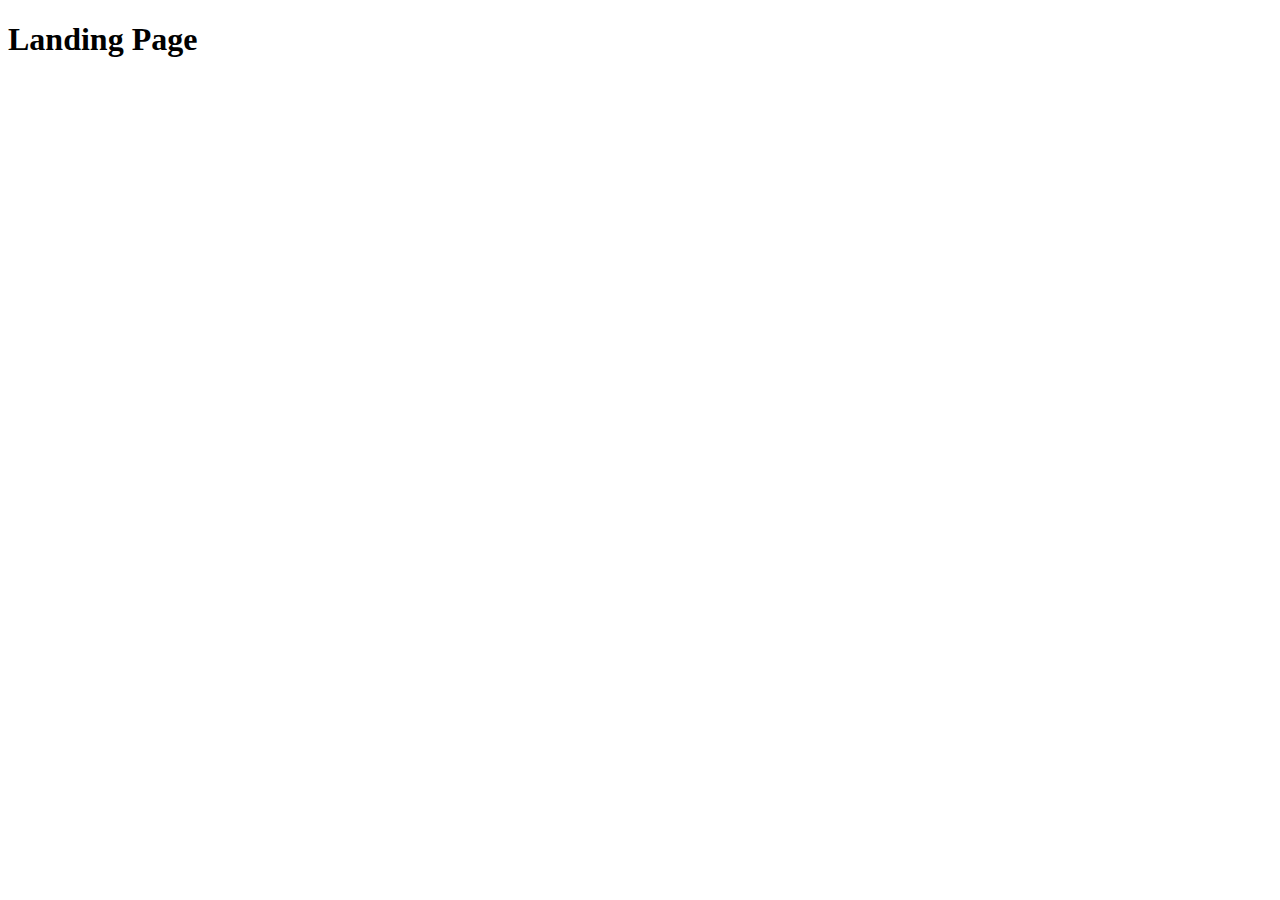
==== src/index.html @ 48ecfbae "Initial commit" ====
<!DOCTYPE html>
<html lang="en">
  <head>
    <meta charset="UTF-8">
    <meta name="viewport" content="width=device-width, initial-scale=1.0">
    <title>Miami</title>
    <link rel="stylesheet" href="./styles/main.scss">
    <script src="scripts/main.js" defer></script>
  </head>
  <body>
    <h1>Landing Page</h1>
  </body>
</html>
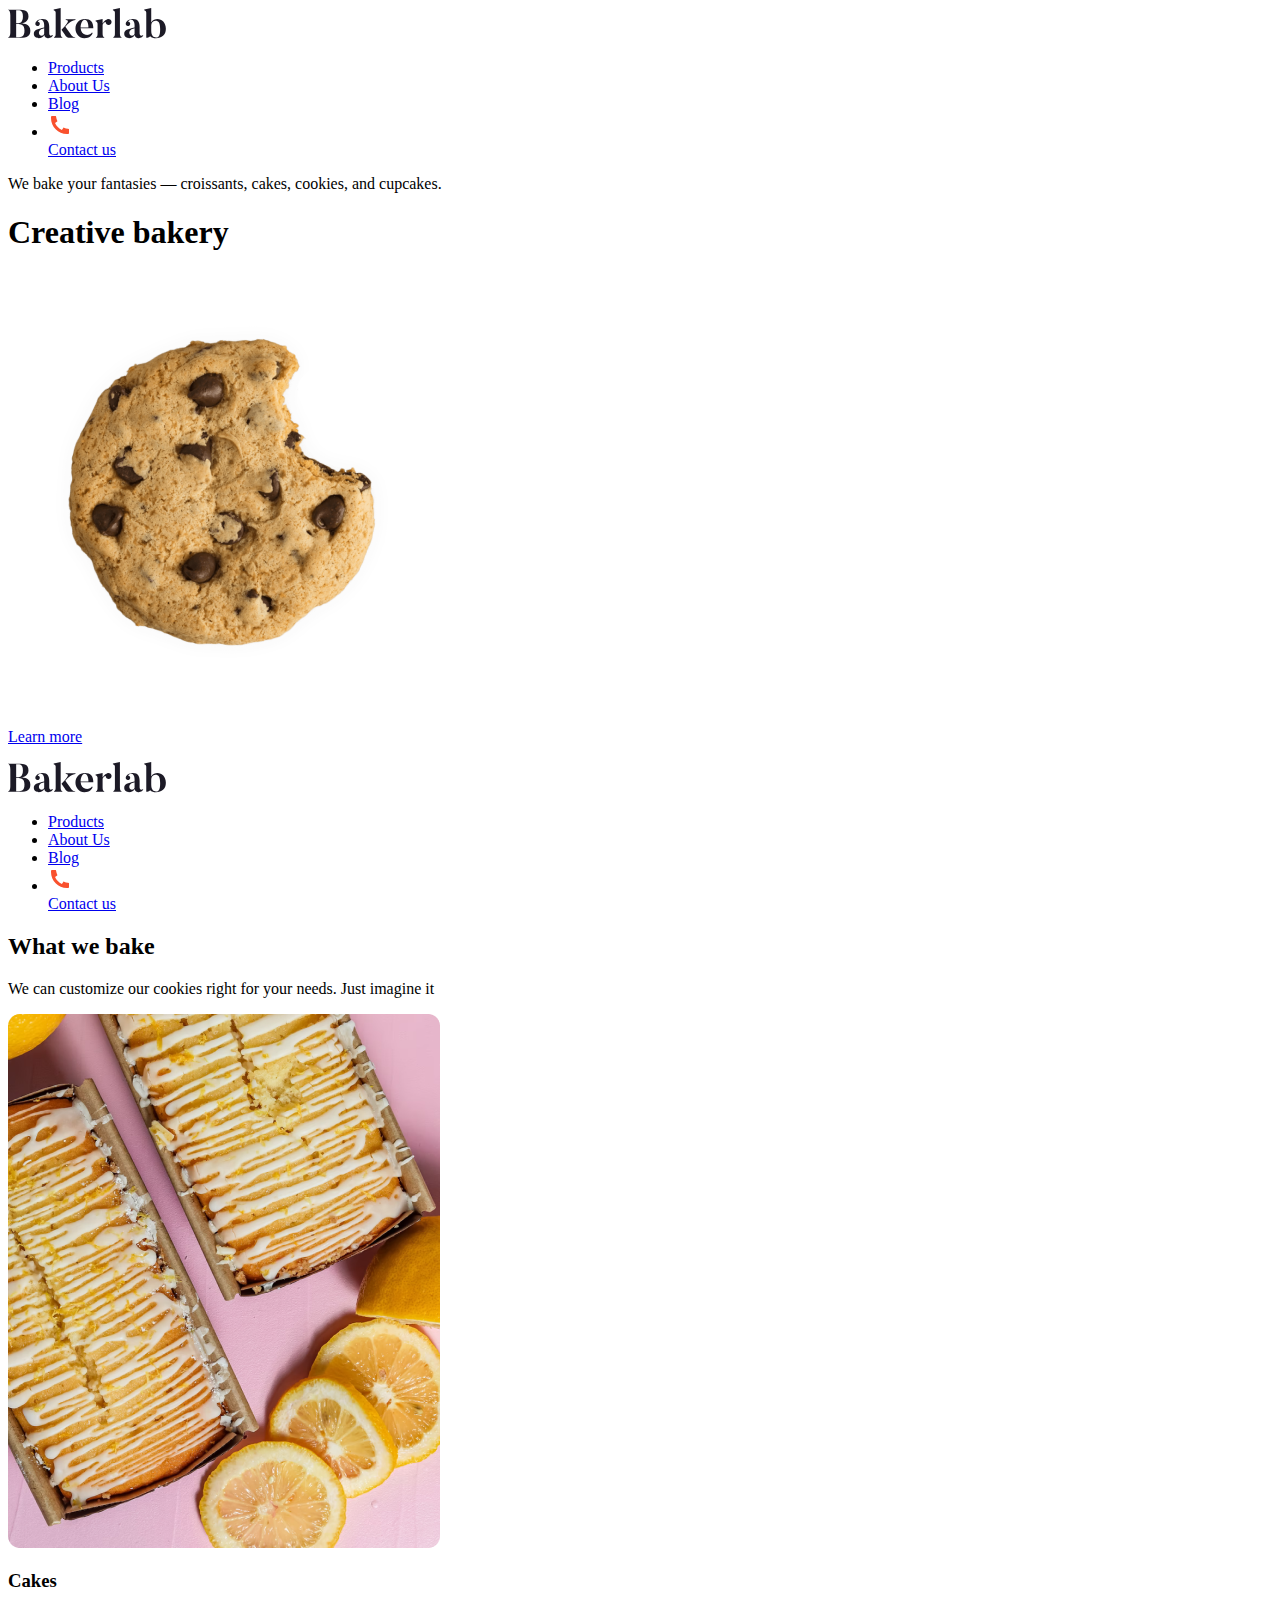
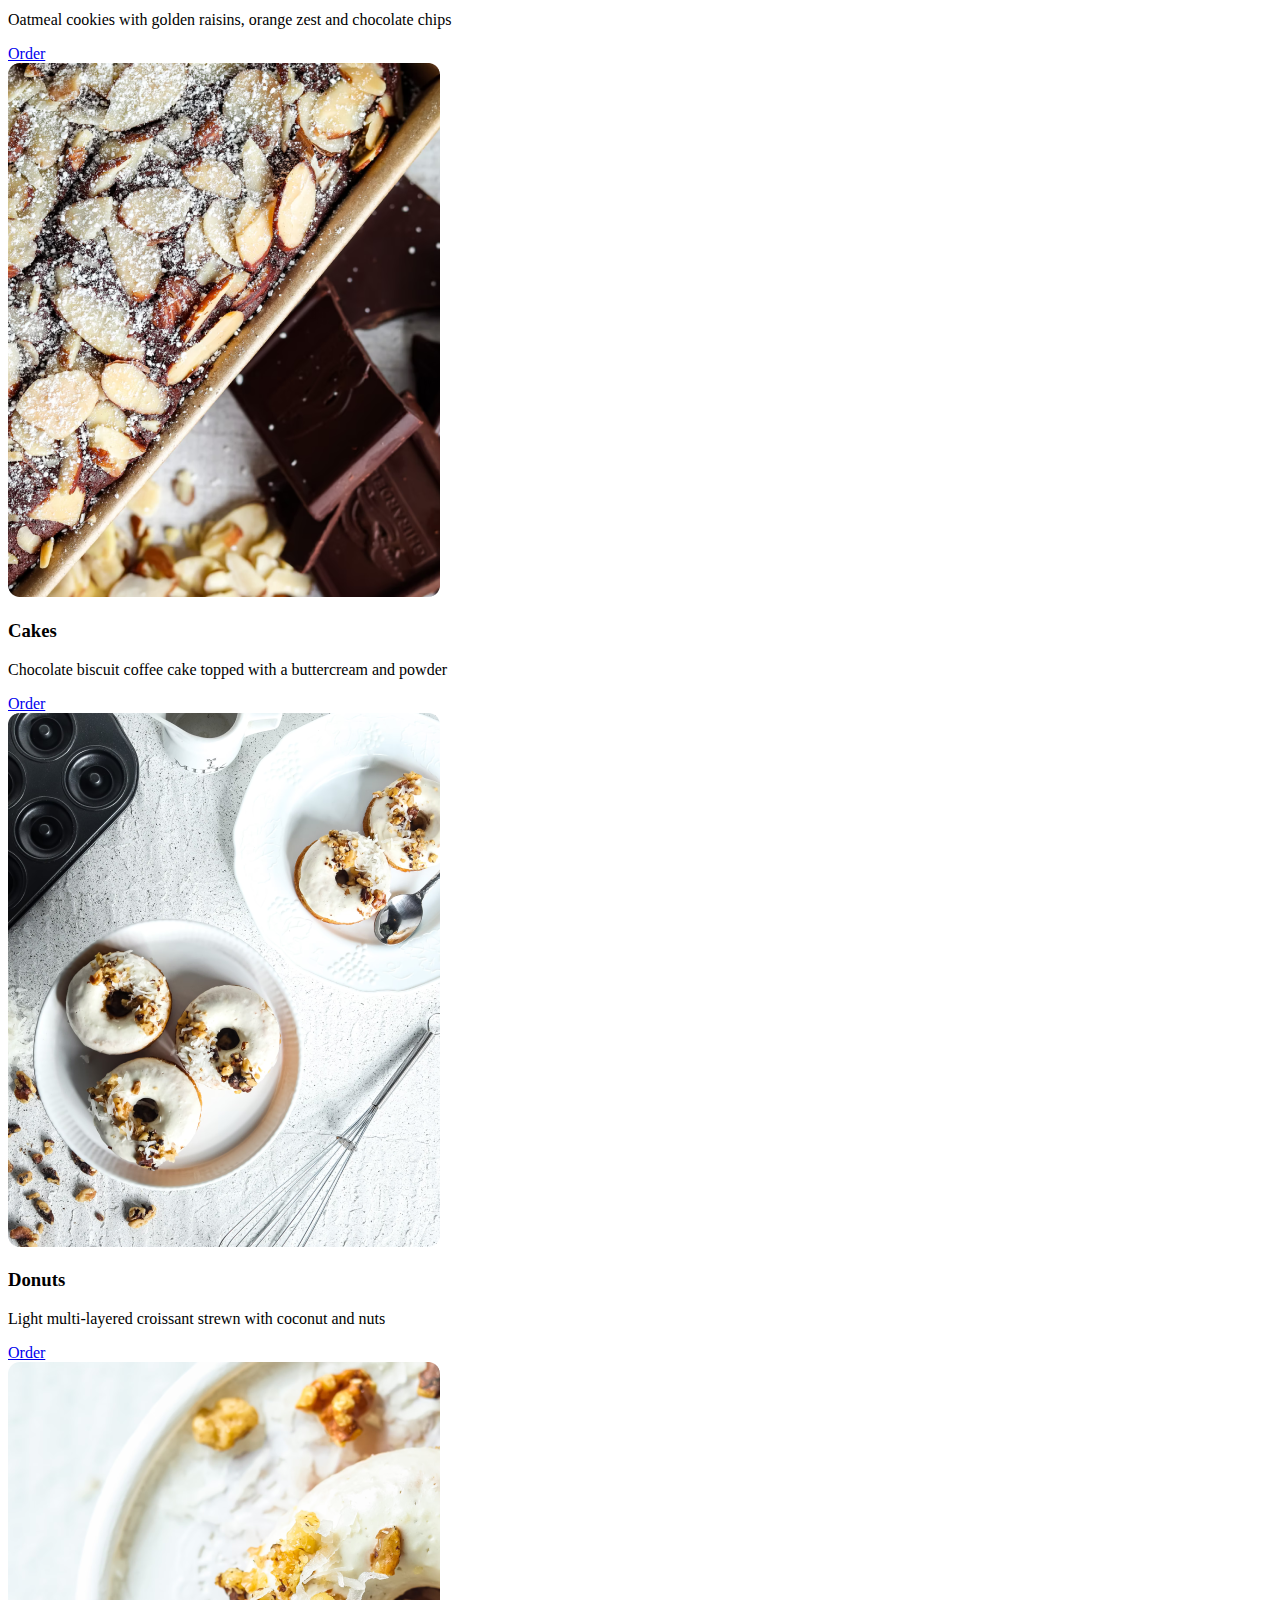
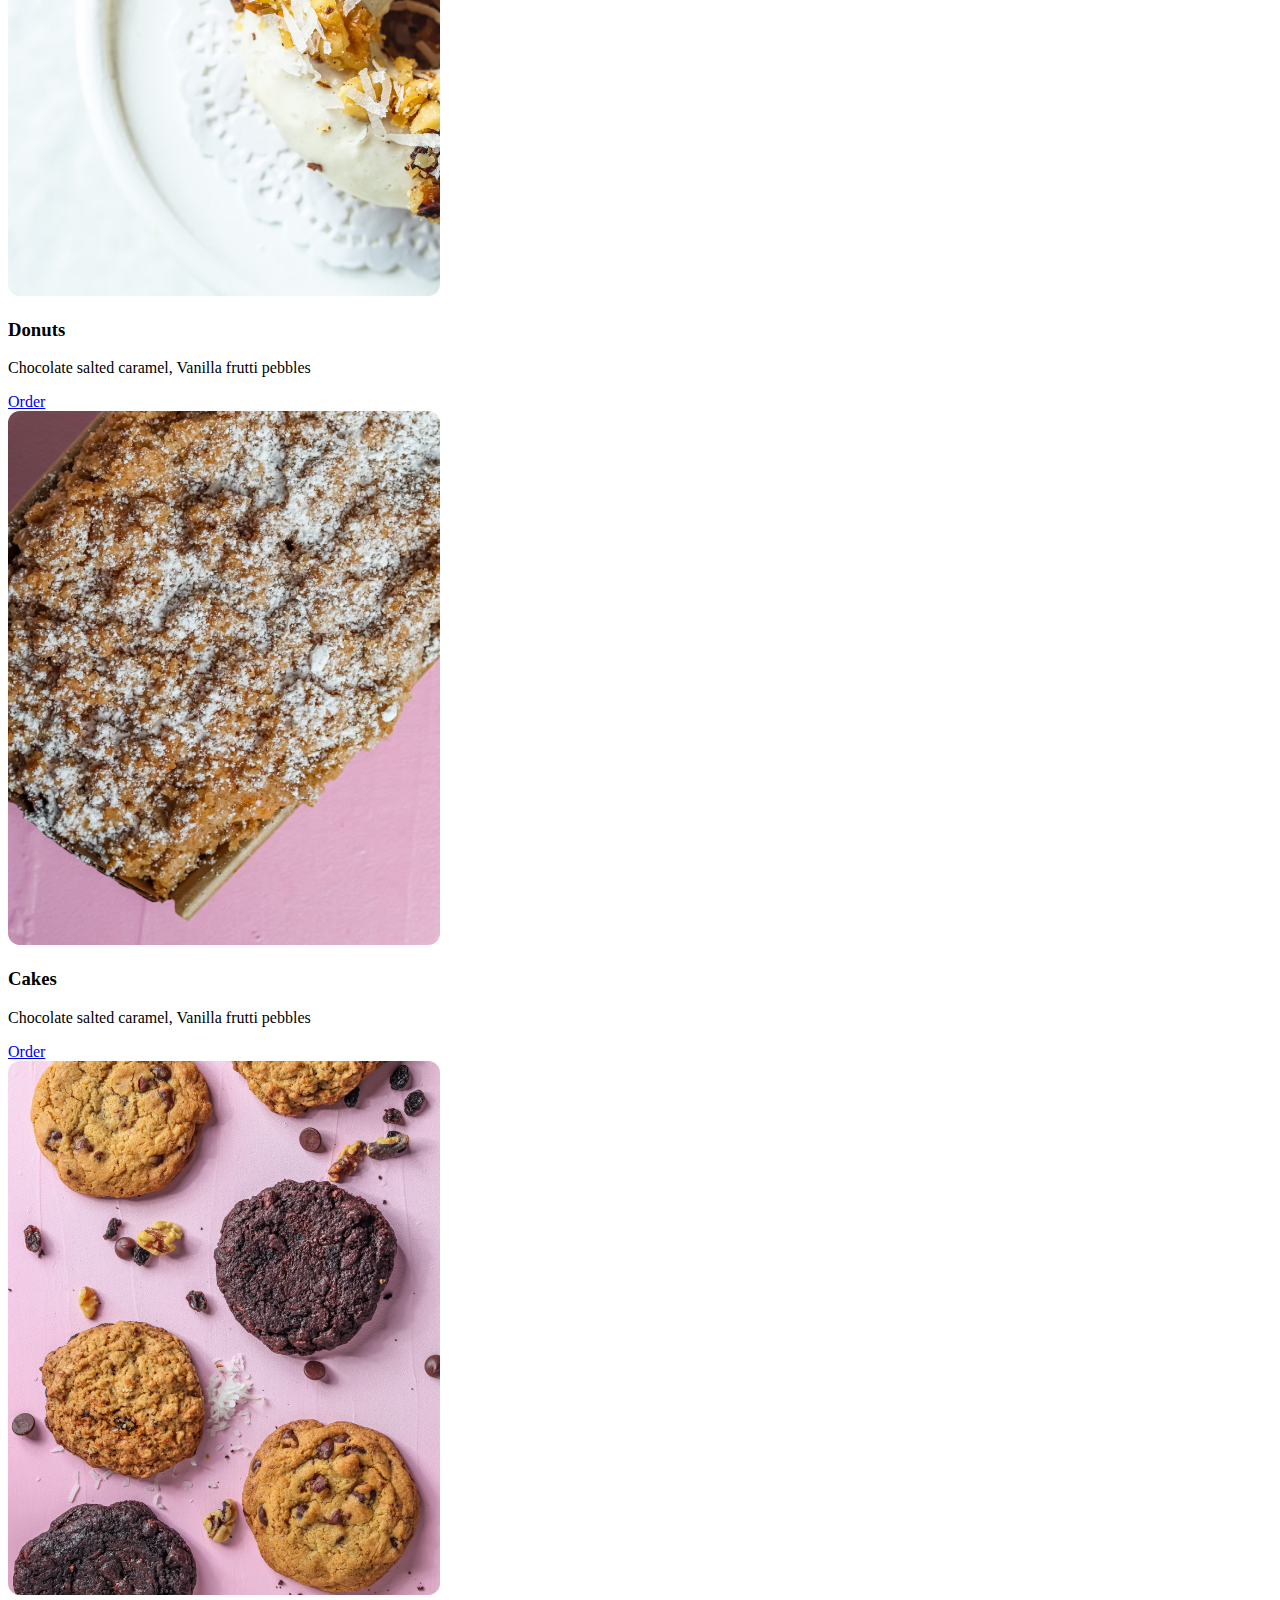
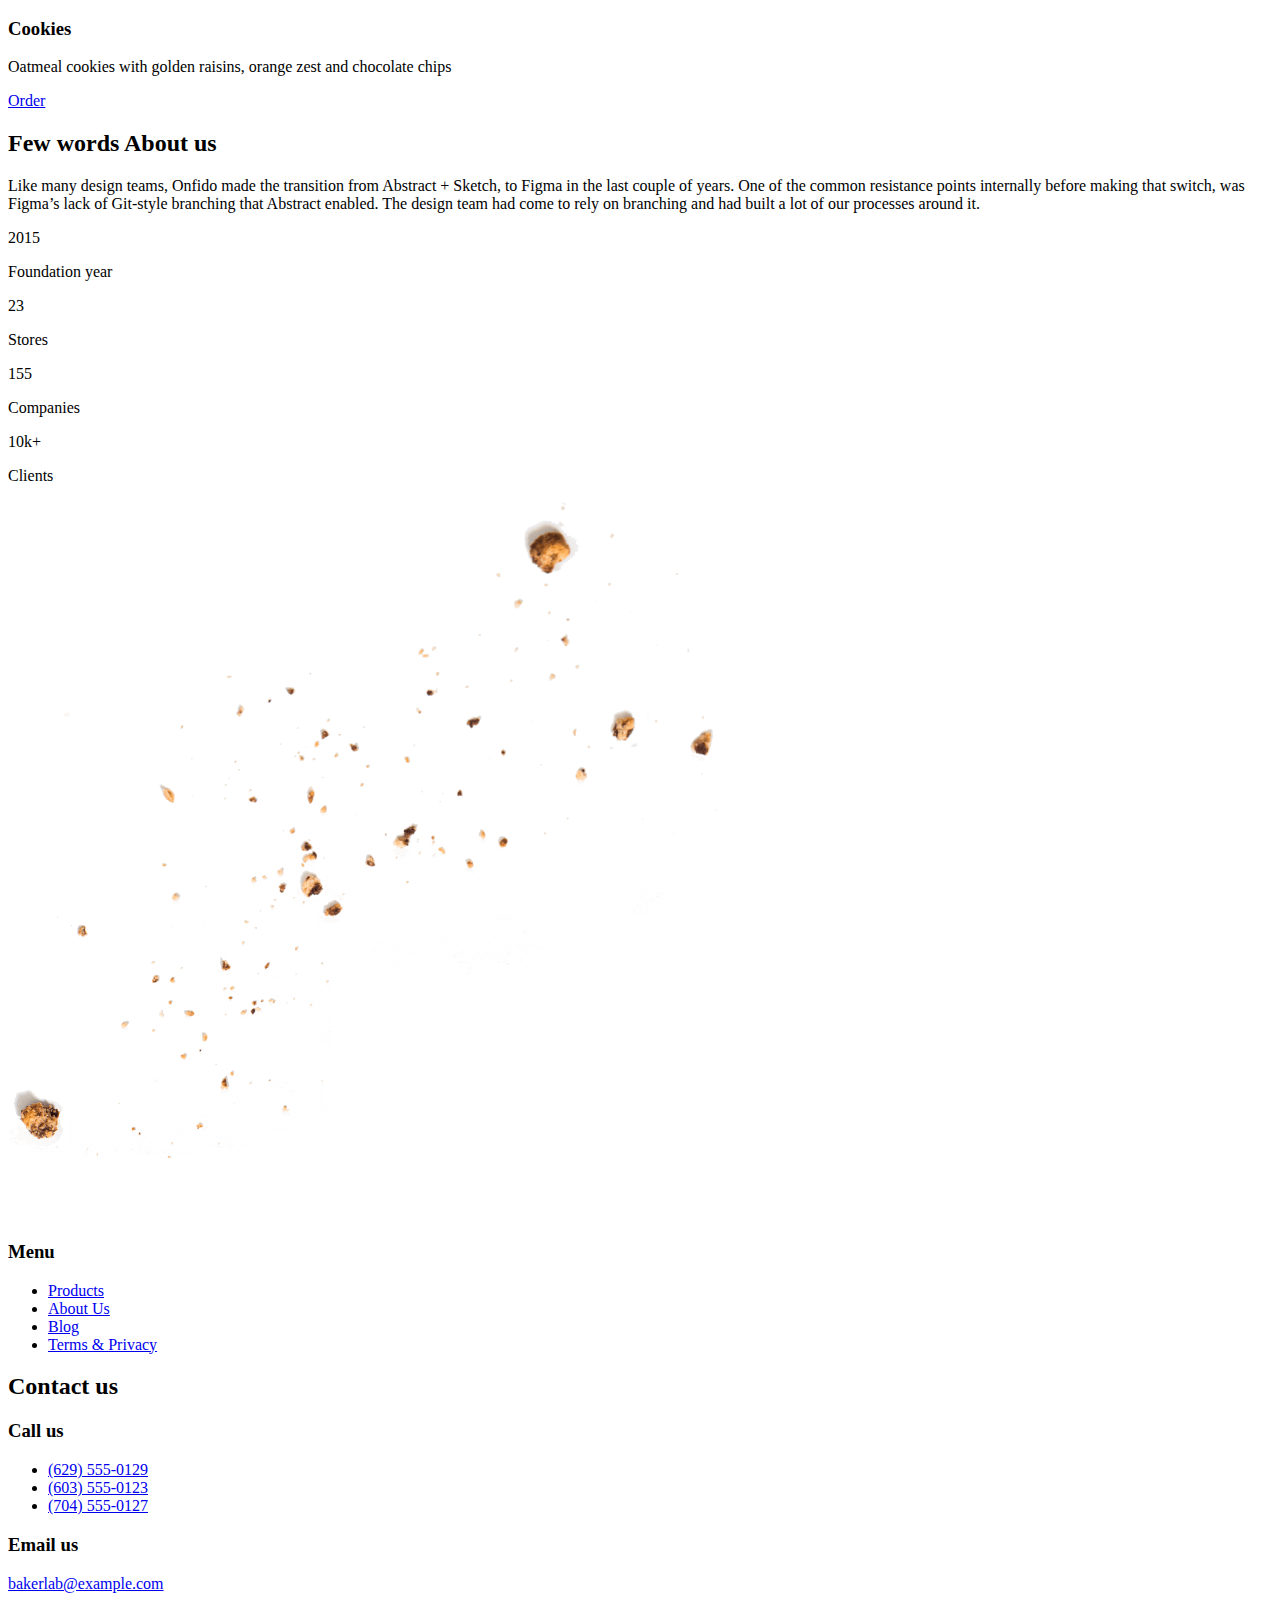
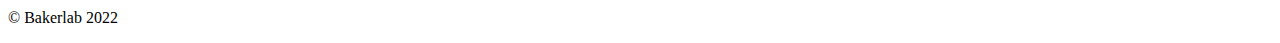
==== commit 6fa17eab: "bakery landing" ====
--- a/src/index.html
+++ b/src/index.html
@@ -1,13 +1,362 @@
 <!DOCTYPE html>
-<html lang="en">
+<html lang="en" class="page">
   <head>
     <meta charset="UTF-8">
     <meta name="viewport" content="width=device-width, initial-scale=1.0">
-    <title>Miami</title>
+    <title>Creative Bakery</title>
+    <link rel="icon" href="/src/images/icons/icon-cookie.svg">
+    <link rel="preconnect" href="https://fonts.googleapis.com">
+    <link rel="preconnect" href="https://fonts.gstatic.com">
+    <link href="https://fonts.googleapis.com/css2?family=Inter:wght@400;500&display=swap" rel="stylesheet">
     <link rel="stylesheet" href="./styles/main.scss">
-    <script src="scripts/main.js" defer></script>
   </head>
-  <body>
-    <h1>Landing Page</h1>
+  <body class="page__body">
+    <header class="header">
+      <div class="top-bar">
+        <a href="#" class="top-bar__logo">
+          <img src="/src/images/icons/logo.svg" alt="Logo image">
+        </a>
+
+        <nav class="top-bar-nav nav">
+          <ul class="top-bar-nav__list nav__list">
+            <li class="top-bar-nav__item nav__item">
+              <a href="#products" class="top-bar-nav__link nav__link"><span>Products</span></a>
+            </li>
+            <li class="top-bar-nav__item nav__item">
+              <a href="#about-us" class="top-bar-nav__link nav__link"><span>About Us</span></a>
+            </li>
+            <li class="top-bar-nav__item nav__item">
+              <a href="#" class="top-bar-nav__link nav__link"><span>Blog</span></a>
+            </li>
+            <li class="top-bar-nav__item nav__item top-bar-nav__item--contact nav__item--contact">
+              <a href="#contact_us" class="top-bar-nav__link nav__link top-bar-nav__link--contact nav__link--contact">
+                <div class="phone-icon icon">
+                  <img src="/src/images/icons/icon-phone.svg" alt="phone icon">
+                </div>
+                <span>Contact us</span>
+              </a>
+            </li>
+          </ul>
+        </nav>
+        <a href="#menu" class="menu-icon icon"></a>
+      </div>
+
+      <div class="header__main">
+        <p class="header__main-text">
+          We bake your fantasies — croissants, cakes, cookies, and cupcakes.
+        </p>
+
+        <h1 class="header__main-title">Creative bakery</h1>
+
+        <div class="header-image-container">
+          <picture>
+            <source media="min-width: 640px" srcset="/src/images/header/cookie-tablet.png">
+            <source media="min-width: 1280px" srcset="/src/images/header/cookie-desktop.png">
+            <img
+            src="/src/images/header/cookie-mobile.png"
+            alt="Image of cookie"
+            class="header__main-image"
+            >
+          </picture>
+        </div>
+
+        <div class="header__main-button button">
+          <a href="#about-us" class="button__link">
+            <div class="button__image icon"></div>
+            <p>Learn more</p>
+          </a>
+        </div>
+      </div>
+    </header>
+
+    <aside>
+      <div class="menu" id="menu">
+        <div class="menu__top-bar top-bar">
+          <a href="#" class="top-bar__logo">
+            <img src="/src/images/icons/logo.svg" alt="Logo image">
+          </a>
+
+          <a href="#" class="close-icon icon"></a>
+        </div>
+
+        <nav class="menu-nav nav">
+          <ul class="menu-nav__list nav__list">
+            <li class="menu-nav__item nav__item">
+              <a href="#products" class="menu-nav__link nav__link"><span>Products</span></a>
+            </li>
+            <li class="menu-nav__item nav__item">
+              <a href="#about-us" class="menu-nav__link nav__link"><span>About Us</span></a>
+            </li>
+            <li class="menu-nav__item nav__item">
+              <a href="#" class="menu-nav__link nav__link"><span>Blog</span></a>
+            </li>
+            <li class="menu-nav__item nav__item menu-nav__item--contact nav__item--contact">
+              <a href="#contact_us" class="menu-nav__link nav__link menu-nav__link--contact nav__link--contact">
+                <div class="phone-icon icon">
+                  <img src="/src/images/icons/icon-phone.svg" alt="phone icon">
+                </div>
+                <span>Contact us</span>
+              </a>
+            </li>
+          </ul>
+        </nav>
+
+      </div>
+    </aside>
+
+    <main class="main">
+      <section class="products" id="products">
+        <h2 class="products__title main-titles">What we bake</h2>
+        <p class="products__text">
+          We can customize our cookies right for your needs. Just imagine it
+        </p>
+
+        <div class="product-card">
+          <picture>
+            <source media="min-width: 640px" srcset="/src/images/products/cakes-1-other.png">
+            <img
+            src="/src/images/products/cakes-1-mobile.png"
+            alt="Oatmeal cookies image"
+            class="product-card__image"
+            >
+          </picture>
+
+          <h3 class="product-card__title">Cakes</h3>
+
+          <p class="product-card__text">
+            Oatmeal cookies with golden raisins, orange zest and chocolate chips
+          </p>
+
+          <a href="#contact_us" class="product-card__order-link">
+            <div class="icon-arrow icon"></div>
+            <span class="product-card__order">Order</span>
+          </a>
+        </div>
+
+        <div class="product-card">
+          <picture>
+            <source media="min-width: 640px" srcset="/src/images/products/cakes-2-other.png">
+            <img
+            src="/src/images/products/cakes-2-mobile.png"
+            alt="Chocolate biscuit coffee cake image"
+            class="product-card__image"
+            >
+          </picture>
+
+          <h3 class="product-card__title">Cakes</h3>
+
+          <p class="product-card__text">
+            Chocolate biscuit coffee cake topped with a buttercream and powder
+          </p>
+
+          <a href="#contact_us" class="product-card__order-link">
+            <div class="icon-arrow icon"></div>
+            <span class="product-card__order">Order</span>
+          </a>
+        </div>
+
+        <div class="product-card product-card--3">
+          <picture>
+            <source media="min-width: 640px" srcset="/src/images/products/donuts-1-other.png">
+            <img
+            src="/src/images/products/donuts-1-mobile.png"
+            alt="Donuts image"
+            class="product-card__image"
+            >
+          </picture>
+
+          <h3 class="product-card__title">Donuts</h3>
+
+          <p class="product-card__text">
+            Light multi-layered croissant strewn with coconut and nuts
+          </p>
+
+          <a href="#contact_us" class="product-card__order-link">
+            <div class="icon-arrow icon"></div>
+            <span class="product-card__order">Order</span>
+          </a>
+        </div>
+
+        <div class="product-card">
+          <picture>
+            <source media="min-width: 640px" srcset="/src/images/products/donuts-2-other.png">
+            <img
+            src="/src/images/products/donuts-2-mobile.png"
+            alt="Donuts image"
+            class="product-card__image"
+            >
+          </picture>
+
+          <h3 class="product-card__title">Donuts</h3>
+
+          <p class="product-card__text">
+            Chocolate salted caramel, Vanilla frutti pebbles
+          </p>
+
+          <a href="#contact_us" class="product-card__order-link">
+            <div class="icon-arrow icon"></div>
+            <span class="product-card__order">Order</span>
+          </a>
+        </div>
+
+        <div class="product-card">
+          <picture>
+            <source media="min-width: 640px" srcset="/src/images/products/cakes-3-other.png">
+            <img
+            src="/src/images/products/cakes-3-mobile.png"
+            alt="Cakes image"
+            class="product-card__image"
+            >
+          </picture>
+
+          <h3 class="product-card__title">Cakes</h3>
+
+          <p class="product-card__text">
+            Chocolate salted caramel, Vanilla frutti pebbles
+          </p>
+
+          <a href="#contact_us" class="product-card__order-link">
+            <div class="icon-arrow icon"></div>
+            <span class="product-card__order">Order</span>
+          </a>
+        </div>
+
+        <div class="product-card">
+          <picture>
+            <source media="min-width: 640px" srcset="/src/images/products/cookies-other.png">
+            <img
+            src="/src/images/products/cookies-1-mobile.png"
+            alt="Cookies image"
+            class="product-card__image"
+            >
+          </picture>
+
+          <h3 class="product-card__title">Cookies</h3>
+
+          <p class="product-card__text">
+            Oatmeal cookies with golden raisins, orange zest and chocolate chips
+          </p>
+
+          <a href="#contact_us" class="product-card__order-link">
+            <div class="icon-arrow icon"></div>
+            <span class="product-card__order">Order</span>
+          </a>
+        </div>
+      </section>
+
+      <section class="about-us" id="about-us">
+        <h2 class="about-us__title main-titles">Few words About us</h2>
+
+        <p class="about-us__text">
+          Like many design teams, Onfido made the transition from Abstract + Sketch, to Figma in the last couple of years. One of the common resistance points internally before making that switch, was Figma’s lack of Git-style branching that Abstract enabled. The design team had come to rely on branching and had built a lot of our processes around it.
+        </p>
+
+        <div class="about-us__card">
+          <span class="big-text">2015</span>
+          <p class="about-us__card-title">Foundation year</p>
+        </div>
+        <div class="about-us__card">
+          <span class="big-text big-text--stores">23</span>
+          <p class="about-us__card-title">Stores</p>
+        </div>
+        <div class="about-us__card">
+          <span class="big-text">155</span>
+          <p class="about-us__card-title">Companies</p>
+        </div>
+        <div class="about-us__card">
+          <span class="big-text">10k+</span>
+          <p class="about-us__card-title">Clients</p>
+        </div>
+
+        <img
+        src="/src/images/about-us/about-us-image.png"
+        alt="back-ground image"
+        class="about-us__image"
+        >
+      </section>
+    </main>
+
+    <footer class="footer">
+      <div class="footer-left-container">
+        <a href="#" class="footer-logo">
+          <img
+          src="/src/images/footer/footer-logo.svg"
+          alt="Logo image"
+          >
+        </a>
+
+        <nav class="footer-menu footer-containers">
+          <h3 class="footer__mini-title">Menu</h3>
+          <ul class="footer-menu__list footer-list">
+            <li class="footer-menu__item">
+              <a href="#products" class="footer-menu__link footer-link">Products</a>
+            </li>
+            <li class="footer-menu__item">
+              <a href="#about-us" class="footer-menu__link footer-link">About Us</a>
+            </li>
+            <li class="footer-menu__item">
+              <a href="#" class="footer-menu__link footer-link">Blog</a>
+            </li>
+            <li class="footer-menu__item">
+              <a href="#" class="footer-menu__link footer-link">Terms & Privacy</a>
+            </li>
+          </ul>
+        </nav>
+      </div>
+
+      <div class="footer-right-container">
+        <h2 class="footer__title main-titles" id="contact_us">Contact us</h2>
+
+        <div class="footer__contacts footer-containers">
+          <h3 class="footer__mini-title">Call us</h3>
+
+          <ul class="footer-call__list footer-list">
+            <li class="footer-call__item">
+              <a href="tel:(629) 555-0129" class="footer-call__link footer-link">(629) 555-0129</a>
+            </li>
+            <li class="footer-call__item">
+              <a href="(603) 555-0123" class="footer-call__link footer-link">(603) 555-0123</a>
+            </li>
+            <li class="footer-call__item">
+              <a href="tel:(704) 555-0127" class="footer-call__link footer-link">(704) 555-0127</a>
+            </li>
+          </ul>
+        </div>
+
+        <div class="footer__email footer-containers">
+          <h3 class="footer__mini-title">Email us</h3>
+          <email>
+            <a class="footer__email-address" href="mailto:bakerlab@example.com">
+              bakerlab@example.com
+            </a>
+          </email>
+        </div>
+      </div>
+
+      <div class="footer__socials">
+        <a
+         href="https://www.facebook.com/"
+         class="facebook-icon icon"
+         target="_blank"
+         >
+        </a>
+        <a
+         href="https://www.instagram.com/"
+         class="instagram-icon icon"
+         target="_blank"
+         >
+        </a>
+        <a
+         href="https://twitter.com/"
+         class="twitter-icon icon"
+         target="_blank"
+         >
+        </a>
+      </div>
+
+      <p class="copyright">© Bakerlab 2022</p>
+    </footer>
+
+    <script type="text/javascript" src="scripts/main.js"></script>
   </body>
 </html>
